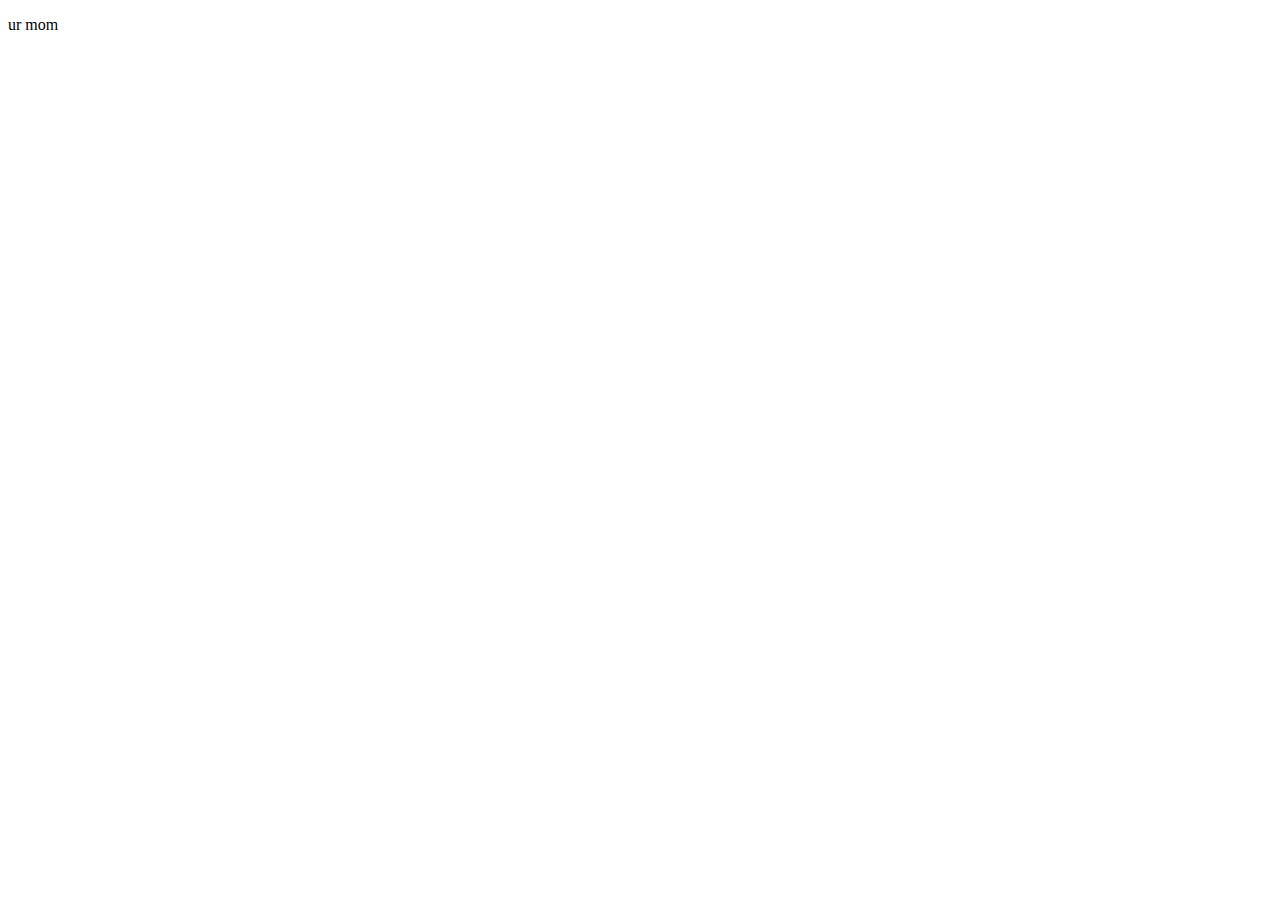
==== contact.html @ c0c7722e "new pages" ====
<!DOCTYPE html>
<html lang="en">
<head>
    <meta charset="UTF-8">
    <meta name="viewport" content="width=device-width, initial-scale=1.0">
    <title>Document</title>
</head>
<body>
    <p>ur mom</p>
</body>
</html>
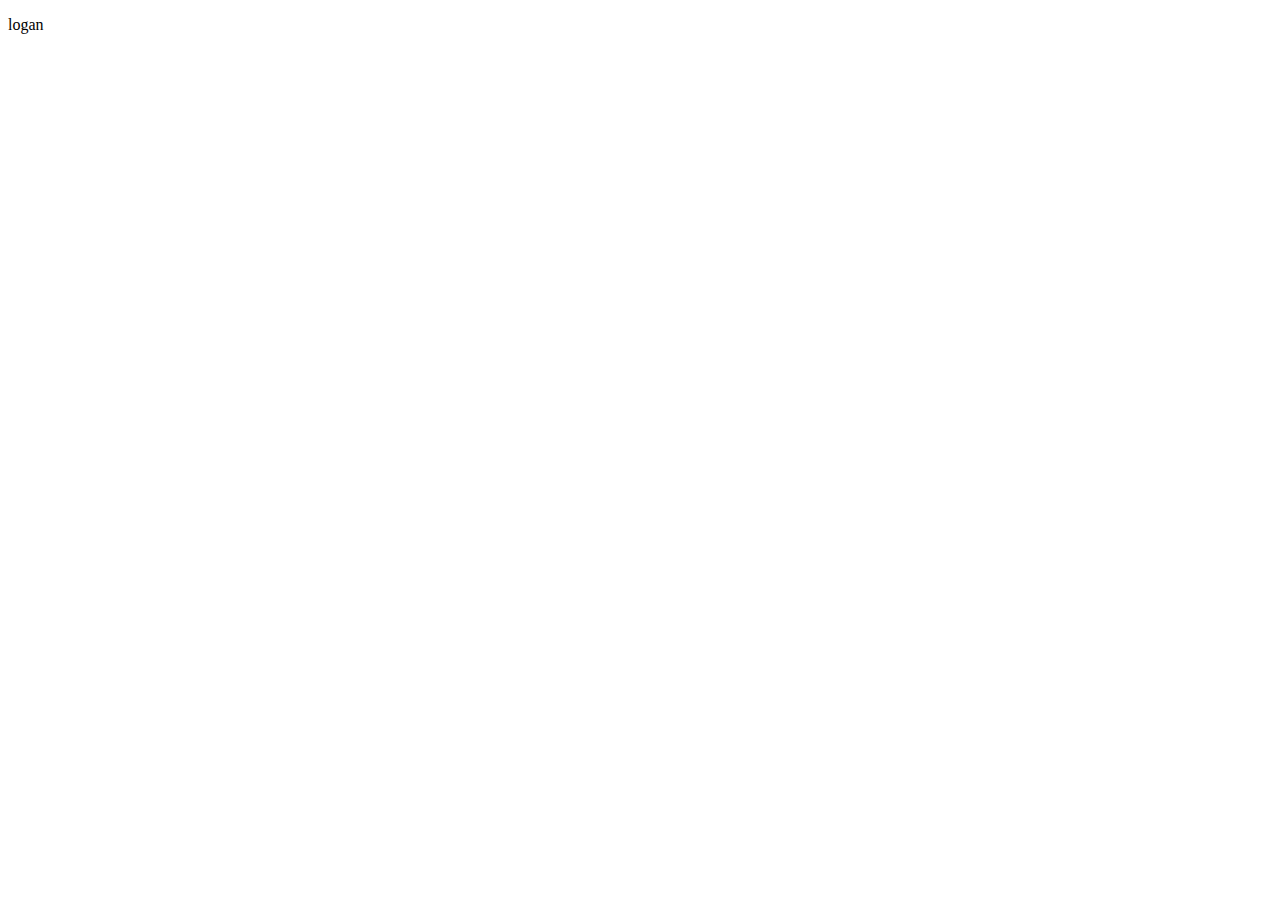
==== commit ee9ec9b7: "Update contact.html" ====
--- a/contact.html
+++ b/contact.html
@@ -6,6 +6,6 @@
     <title>Document</title>
 </head>
 <body>
-    <p>ur mom</p>
+    <p>logan</p>
 </body>
-</html>+</html>
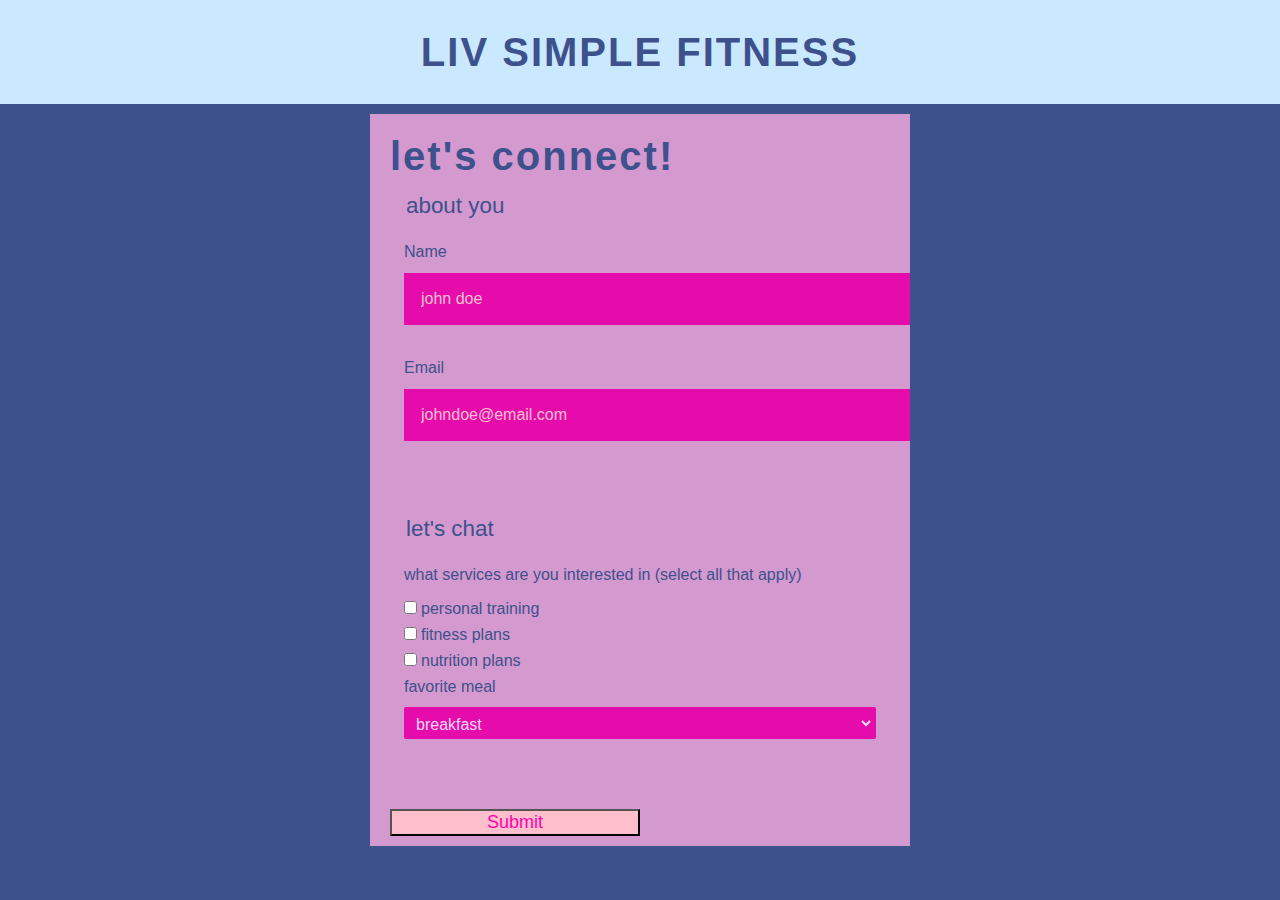
==== commit 6bf7e033: "changes to contact" ====
--- a/contact.html
+++ b/contact.html
@@ -3,9 +3,56 @@
 <head>
     <meta charset="UTF-8">
     <meta name="viewport" content="width=device-width, initial-scale=1.0">
-    <title>Document</title>
+    <title>Liv Simple Fitness</title>
+    <link rel="stylesheet" href="styles.css">
 </head>
 <body>
-    <p>logan</p>
-</body>
-</html>
+
+    <header>
+        <h1>liv simple fitness</h1>
+    </header>
+
+    <form action="/" method="post">
+        <h1>let's connect!</h1>
+        <fieldset>
+        <legend>about you</legend>
+      
+        <label for="name">Name</label>
+      
+        <input type="text" id="name" name="name" placeholder="john doe" value="" required>
+      
+         <label for="email">Email</label>
+      
+        <input type="email" id="email" name="user_email" placeholder="johndoe@email.com" value="" required>
+        </fieldset>
+
+        <fieldset>
+          <legend>let's chat</legend>
+          <label>what services are you interested in (select all that apply)</label>
+          <input type="checkbox" id="veggies" value="eat_veggies" name="veggies"><label class="light" for="veggies">personal training</label><br>
+          <input type="checkbox" id="fruits" value="eat_fruits" name="fruits"><label class="light" for="fruits">fitness plans</label><br>
+          <input type="checkbox" id="carbs" value="carbs" name="carbs"><label class="light" for="carbs">nutrition plans</label><br>
+    
+          <label for="fav_meal">favorite meal</label>
+          <select id="fav_meal" name="fav_meal">
+            <optgroup label="favortie_meal">
+              <option value="breakfast">breakfast</option>
+              <option value="lunch">lunch</option>
+              <option value="dinner">dinner</option>
+            </optgroup>
+            
+        <label for="bio">tell me about your fav food</label>
+        <textarea id="bio" name="user_bio" placeholder="stomach growling"></textarea>
+      
+      
+          </select>
+      
+ 
+          <br>
+      
+        </fieldset>
+      
+        <button type="submit">Submit</button>
+      
+      </form>
+</body>--- a/styles.css
+++ b/styles.css
@@ -0,0 +1,165 @@
+/*  color 
+#3D518C
+#5FA8D3
+#CAE9FF
+#D5ACA9
+#C6ECAE
+*/
+
+body {
+    margin: 0;
+    font-family: Arial, sans-serif;
+    background-color: #3D518C; 
+    color: #3D518C;
+    line-height: 1.6;
+}
+
+p {
+    font-size: 1em;
+}
+
+header {
+    background-color: #CAE9FF; 
+    padding: 20px;
+    text-align: center;
+}
+
+
+header h1 {
+    text-transform: uppercase;
+}
+
+h1 {
+    margin: 0;
+    font-size: 2.5em;
+    letter-spacing: 2px;
+    color: #3D518C;
+}
+
+h2 {
+    font-size: 1.5em;
+    margin-bottom: 15px;
+}
+
+img {
+    max-width: 100%;
+    border-radius: 1rem;
+}
+
+.bio {
+    background-color: #CAE9FF; 
+    padding: 20px;
+    margin: 20px;
+    max-width: 800px;
+    border-radius: 10px;
+    box-shadow: 0px 4px 8px rgba(0, 0, 0, 0.1);
+}
+
+.bio h1 {
+    font-size: 2em;
+    color: #3D518C; 
+    margin-bottom: 10px;
+}
+
+
+/*stuff for forms */
+form {
+    max-width: 500px;
+    margin: 10px auto;
+    padding: 10px 20px;
+    background: #d499ce;
+}
+
+
+input[type="text"],
+input[type="password"],
+input[type="date"],
+input[type="datetime"],
+input[type="email"],
+input[type="number"],
+input[type="search"],
+input[type="tel"],
+input[type="time"],
+input[type="url"],
+textarea,
+select {
+  background: rgba(255, 255, 255, 0.1);
+  border: 2px solid transparent;
+  font-size: 16px;
+  height: auto;
+  padding: 15px;
+  width: 100%;
+  background-color: #e60cac;
+  color: #efdaf6;
+  box-shadow: 0 1px 0 rgba(0, 0, 0, 0.03) inset;
+  margin-bottom: 30px;
+  caret-color: purple;
+}
+
+input::placeholder,
+textarea::placeholder {
+  color: pink;
+}
+
+label:required {
+  color: red;
+}
+
+input[type="radio"],
+input[type="checkbox"] {
+  margin: 0 4px 8px 0;
+  background: pink;
+}
+
+select {
+  padding: 6px;
+  height: 32px;
+  border-radius: 2px;
+}
+
+button {
+  color: #ff00ae;
+  background-color: pink;
+  font-size: 18px;
+  text-align: center;
+  font-style: normal;
+  width: 50%;
+}
+
+button:hover,
+button:focus {
+  background-color: pink;
+  color: black;
+}
+
+fieldset {
+  margin-bottom: 30px;
+  border: none;
+}
+
+legend {
+  font-size: 1.4em;
+  margin-bottom: 10px;
+}
+
+label {
+  display: block;
+  margin-bottom: 8px;
+}
+
+label.light {
+  font-weight: 300;
+  display: inline;
+}
+
+.number {
+  background-color: #2b0047;
+  color: #fff;
+  height: 30px;
+  width: 30px;
+  display: inline-block;
+  font-size: 0.8em;
+  margin-right: 4px;
+  line-height: 30px;
+  text-align: center;
+}
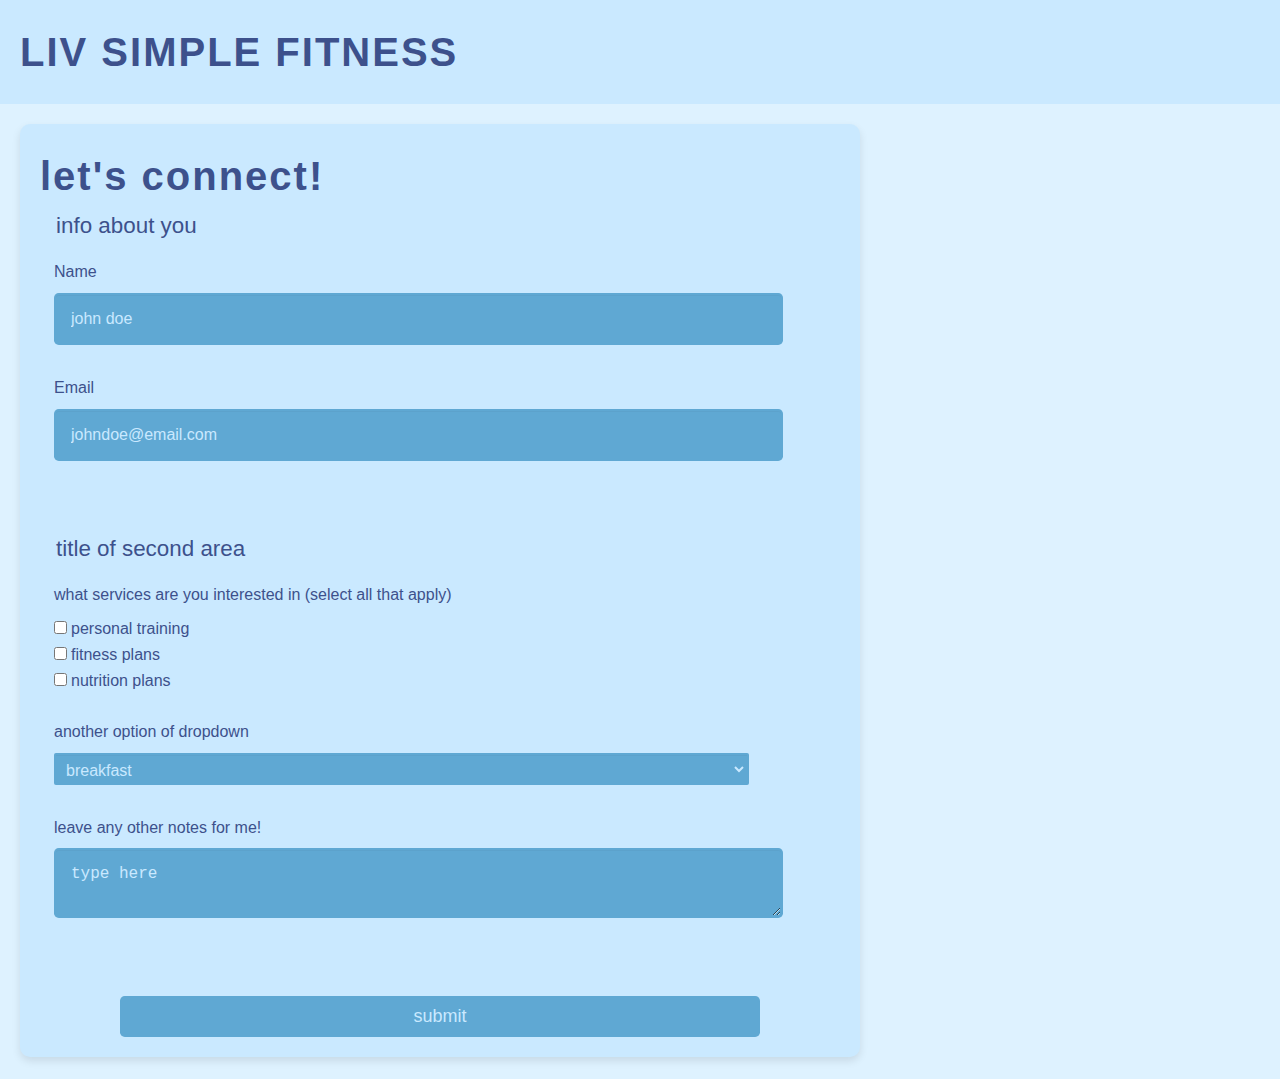
==== commit fb55460c: "sydney (mostly contact) 12pm 12/4" ====
--- a/contact.html
+++ b/contact.html
@@ -5,6 +5,8 @@
     <meta name="viewport" content="width=device-width, initial-scale=1.0">
     <title>Liv Simple Fitness</title>
     <link rel="stylesheet" href="styles.css">
+    <link rel="stylesheet" href="contact.css">
+
 </head>
 <body>
 
@@ -15,44 +17,41 @@
     <form action="/" method="post">
         <h1>let's connect!</h1>
         <fieldset>
-        <legend>about you</legend>
+        <legend>info about you</legend>
       
         <label for="name">Name</label>
       
         <input type="text" id="name" name="name" placeholder="john doe" value="" required>
       
-         <label for="email">Email</label>
+        <label for="email">Email</label>
       
         <input type="email" id="email" name="user_email" placeholder="johndoe@email.com" value="" required>
         </fieldset>
 
         <fieldset>
-          <legend>let's chat</legend>
+          <legend>title of second area</legend>
           <label>what services are you interested in (select all that apply)</label>
-          <input type="checkbox" id="veggies" value="eat_veggies" name="veggies"><label class="light" for="veggies">personal training</label><br>
-          <input type="checkbox" id="fruits" value="eat_fruits" name="fruits"><label class="light" for="fruits">fitness plans</label><br>
-          <input type="checkbox" id="carbs" value="carbs" name="carbs"><label class="light" for="carbs">nutrition plans</label><br>
+          <input type="checkbox" id="training" value="training" name="training"><label class="light" for="training">personal training</label><br>
+          <input type="checkbox" id="fitness" value="fitness" name="fitness"><label class="light" for="fitness">fitness plans</label><br>
+          <input type="checkbox" id="nutrtoin" value="nutrtoin" name="nutrtoin"><label class="light" for="nutrtoin">nutrition plans</label><br>
     
-          <label for="fav_meal">favorite meal</label>
+          <br>
+          <label for="another_option">another option of dropdown</label>
           <select id="fav_meal" name="fav_meal">
             <optgroup label="favortie_meal">
               <option value="breakfast">breakfast</option>
               <option value="lunch">lunch</option>
               <option value="dinner">dinner</option>
             </optgroup>
-            
-        <label for="bio">tell me about your fav food</label>
-        <textarea id="bio" name="user_bio" placeholder="stomach growling"></textarea>
-      
-      
           </select>
-      
- 
-          <br>
-      
+
+          <label for="bio">leave any other notes for me!</label>
+          <textarea id="bio" name="user_bio" placeholder="type here"></textarea>    
         </fieldset>
       
-        <button type="submit">Submit</button>
+        <div class=button-container>
+        <button type="submit">submit</button>
+        </div>
       
       </form>
 </body>--- a/styles.css
+++ b/styles.css
@@ -9,10 +9,10 @@
 body {
     margin: 0;
     font-family: Arial, sans-serif;
-    background-color: #3D518C; 
+    background-color: rgb(222, 242, 255); 
     color: #3D518C;
     line-height: 1.6;
-}
+}s
 
 p {
     font-size: 1em;
@@ -22,11 +22,14 @@
     background-color: #CAE9FF; 
     padding: 20px;
     text-align: center;
+    display: flex;
 }
 
 
 header h1 {
     text-transform: uppercase;
+    justify-content: start;
+
 }
 
 h1 {
@@ -62,104 +65,3 @@
 }
 
 
-/*stuff for forms */
-form {
-    max-width: 500px;
-    margin: 10px auto;
-    padding: 10px 20px;
-    background: #d499ce;
-}
-
-
-input[type="text"],
-input[type="password"],
-input[type="date"],
-input[type="datetime"],
-input[type="email"],
-input[type="number"],
-input[type="search"],
-input[type="tel"],
-input[type="time"],
-input[type="url"],
-textarea,
-select {
-  background: rgba(255, 255, 255, 0.1);
-  border: 2px solid transparent;
-  font-size: 16px;
-  height: auto;
-  padding: 15px;
-  width: 100%;
-  background-color: #e60cac;
-  color: #efdaf6;
-  box-shadow: 0 1px 0 rgba(0, 0, 0, 0.03) inset;
-  margin-bottom: 30px;
-  caret-color: purple;
-}
-
-input::placeholder,
-textarea::placeholder {
-  color: pink;
-}
-
-label:required {
-  color: red;
-}
-
-input[type="radio"],
-input[type="checkbox"] {
-  margin: 0 4px 8px 0;
-  background: pink;
-}
-
-select {
-  padding: 6px;
-  height: 32px;
-  border-radius: 2px;
-}
-
-button {
-  color: #ff00ae;
-  background-color: pink;
-  font-size: 18px;
-  text-align: center;
-  font-style: normal;
-  width: 50%;
-}
-
-button:hover,
-button:focus {
-  background-color: pink;
-  color: black;
-}
-
-fieldset {
-  margin-bottom: 30px;
-  border: none;
-}
-
-legend {
-  font-size: 1.4em;
-  margin-bottom: 10px;
-}
-
-label {
-  display: block;
-  margin-bottom: 8px;
-}
-
-label.light {
-  font-weight: 300;
-  display: inline;
-}
-
-.number {
-  background-color: #2b0047;
-  color: #fff;
-  height: 30px;
-  width: 30px;
-  display: inline-block;
-  font-size: 0.8em;
-  margin-right: 4px;
-  line-height: 30px;
-  text-align: center;
-}
--- a/contact.css
+++ b/contact.css
@@ -0,0 +1,119 @@
+/*  color 
+#3D518C
+#5FA8D3
+#CAE9FF
+#D5ACA9
+#C6ECAE
+*/
+
+/*stuff for forms */
+form {
+    max-width: 500px;
+    padding: 20px;
+    margin: 20px;
+    background-color: #CAE9FF; 
+    max-width: 800px;
+    border-radius: 10px;
+    box-shadow: 0px 4px 8px rgba(0, 0, 0, 0.1);
+}
+
+
+input[type="text"],
+input[type="password"],
+input[type="date"],
+input[type="datetime"],
+input[type="email"],
+input[type="number"],
+input[type="search"],
+input[type="tel"],
+input[type="time"],
+input[type="url"],
+textarea,
+select {
+  border: 2px solid transparent;
+  font-size: 16px;
+  height: auto;
+  padding: 15px;
+  width: 90%;
+  background-color: #5FA8D3;
+  color: #CAE9FF;
+  box-shadow: 0 1px 0 rgba(0, 0, 0, 0.03) inset;
+  margin-bottom: 30px;
+  border-radius: 0.3rem;
+}
+
+input::placeholder,
+textarea::placeholder {
+  color: #CAE9FF;
+}
+
+label:required {
+  color: red;
+}
+
+input[type="radio"],
+input[type="checkbox"] {
+  margin: 0 4px 8px 0;
+}
+
+select {
+  padding: 6px;
+  height: 32px;
+  border-radius: 2px;
+}
+
+.button-container {
+    display: flex;
+    justify-content: center;
+}
+
+button {
+  background-color: #5FA8D3;
+  border: none;
+  color: #CAE9FF;
+  border-radius: 0.3rem;
+  font-size: 18px;
+  text-align: center;
+  font-style: normal;
+  width: 80%;
+  padding: 10px;
+}
+
+button:hover,
+button:focus {
+  background-color: #3D518C;
+  color: #CAE9FF;
+
+}
+
+fieldset {
+  margin-bottom: 30px;
+  border: none;
+}
+
+legend {
+  font-size: 1.4em;
+  margin-bottom: 10px;
+}
+
+label {
+  display: block;
+  margin-bottom: 8px;
+}
+
+label.light {
+  font-weight: 300;
+  display: inline;
+}
+
+.number {
+  background-color: #2b0047;
+  color: #fff;
+  height: 30px;
+  width: 30px;
+  display: inline-block;
+  font-size: 0.8em;
+  margin-right: 4px;
+  line-height: 30px;
+  text-align: center;
+}
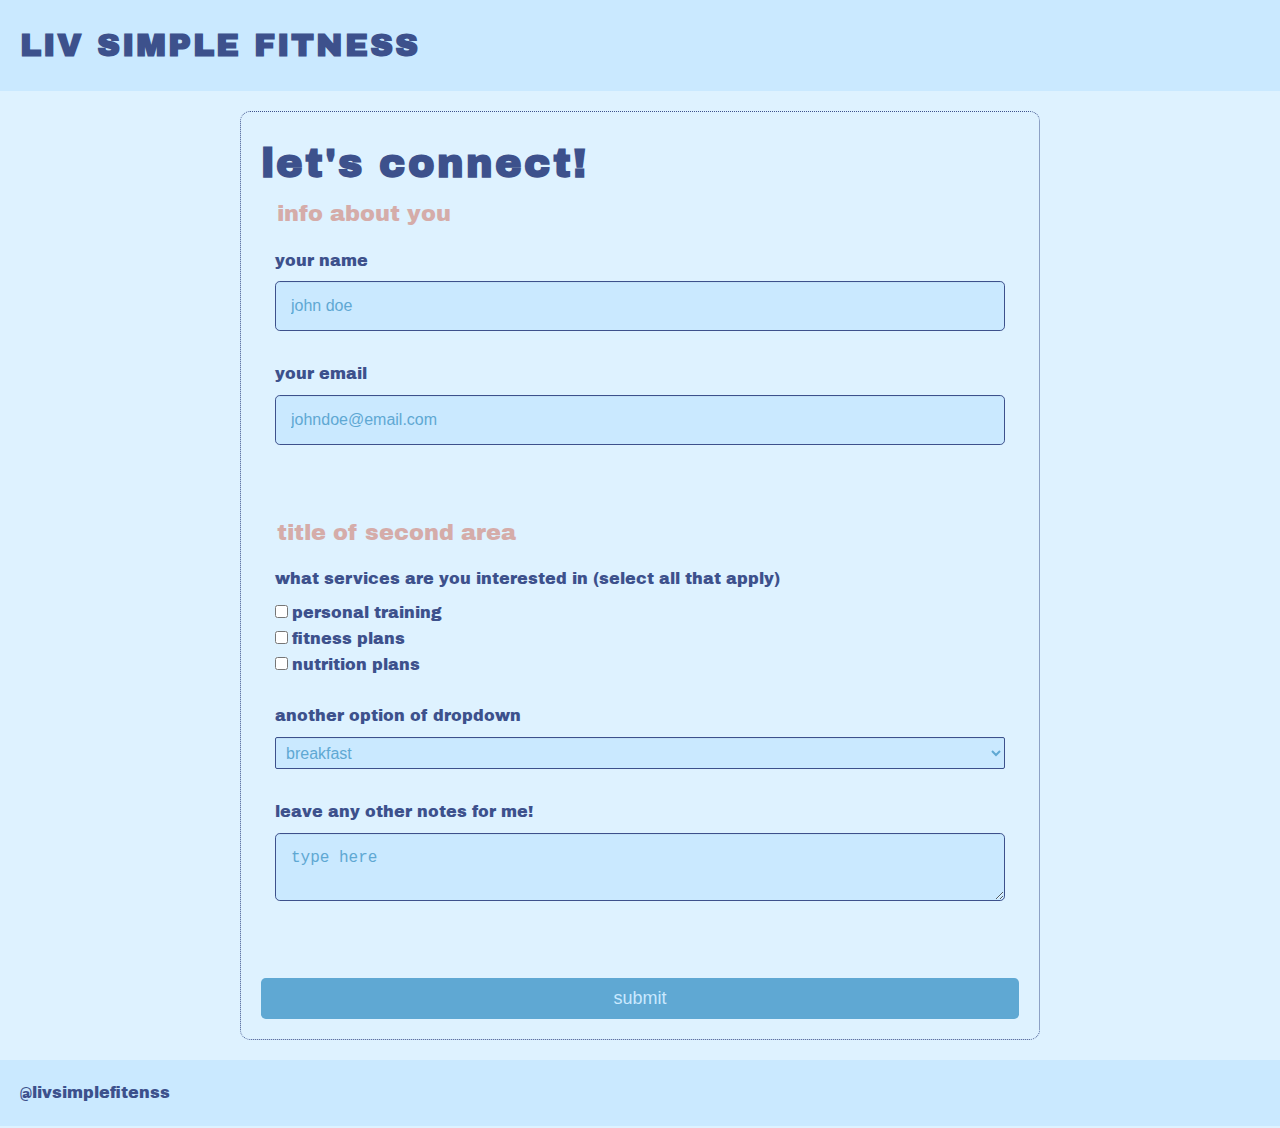
==== commit 9b66c370: "more changes" ====
--- a/contact.html
+++ b/contact.html
@@ -19,11 +19,11 @@
         <fieldset>
         <legend>info about you</legend>
       
-        <label for="name">Name</label>
+        <label for="name">your name</label>
       
         <input type="text" id="name" name="name" placeholder="john doe" value="" required>
       
-        <label for="email">Email</label>
+        <label for="email">your email</label>
       
         <input type="email" id="email" name="user_email" placeholder="johndoe@email.com" value="" required>
         </fieldset>
@@ -54,4 +54,7 @@
         </div>
       
       </form>
+
+      <footer>@livsimplefitenss</footer>
+
 </body>--- a/styles.css
+++ b/styles.css
@@ -5,6 +5,11 @@
 #D5ACA9
 #C6ECAE
 */
+@import url('https://fonts.googleapis.com/css2?family=Archivo+Black&display=swap');
+
+* {
+    box-sizing: border-box;
+}
 
 body {
     margin: 0;
@@ -12,24 +17,25 @@
     background-color: rgb(222, 242, 255); 
     color: #3D518C;
     line-height: 1.6;
-}s
+    font-family: "Archivo Black", sans-serif;
+}
 
 p {
     font-size: 1em;
 }
 
 header {
+    width: 100%;
     background-color: #CAE9FF; 
     padding: 20px;
     text-align: center;
     display: flex;
 }
 
-
 header h1 {
     text-transform: uppercase;
     justify-content: start;
-
+    font-size: 2rem;
 }
 
 h1 {
@@ -49,11 +55,10 @@
     border-radius: 1rem;
 }
 
-.bio {
-    background-color: #CAE9FF; 
+.box {
+    background-color: #CAE9FF;
     padding: 20px;
     margin: 20px;
-    max-width: 800px;
     border-radius: 10px;
     box-shadow: 0px 4px 8px rgba(0, 0, 0, 0.1);
 }
@@ -64,4 +69,10 @@
     margin-bottom: 10px;
 }
 
-
+footer {
+    width: 100%;
+    background-color: #CAE9FF; 
+    padding: 20px;
+    text-align: center;
+    display: flex;
+}--- a/contact.css
+++ b/contact.css
@@ -6,16 +6,28 @@
 #C6ECAE
 */
 
+body {
+  display: grid;
+  place-items: center;
+  width: 100%;
+  height: 100vh; 
+  margin: 0; 
+}
+
+form legend {
+  color: #D5ACA9;
+}
+
 /*stuff for forms */
 form {
-    max-width: 500px;
     padding: 20px;
     margin: 20px;
-    background-color: #CAE9FF; 
+    background-color: rgb(222, 242, 255); 
     max-width: 800px;
     border-radius: 10px;
-    box-shadow: 0px 4px 8px rgba(0, 0, 0, 0.1);
-}
+    width: 90%;
+    border: 1px dotted #3D518C;
+  }
 
 
 input[type="text"],
@@ -34,17 +46,18 @@
   font-size: 16px;
   height: auto;
   padding: 15px;
-  width: 90%;
-  background-color: #5FA8D3;
-  color: #CAE9FF;
+  width: 100%;
+  background-color: #CAE9FF;
+  color: #5FA8D3;
   box-shadow: 0 1px 0 rgba(0, 0, 0, 0.03) inset;
   margin-bottom: 30px;
   border-radius: 0.3rem;
+  border: 1px solid #3D518C;
 }
 
 input::placeholder,
 textarea::placeholder {
-  color: #CAE9FF;
+  color: #5FA8D3;
 }
 
 label:required {
@@ -75,7 +88,7 @@
   font-size: 18px;
   text-align: center;
   font-style: normal;
-  width: 80%;
+  width: 100%;
   padding: 10px;
 }
 
@@ -117,3 +130,10 @@
   line-height: 30px;
   text-align: center;
 }
+
+@media (min-width: 768px) {
+  form {
+    max-width: 800px;
+    width: 65%;
+  }
+}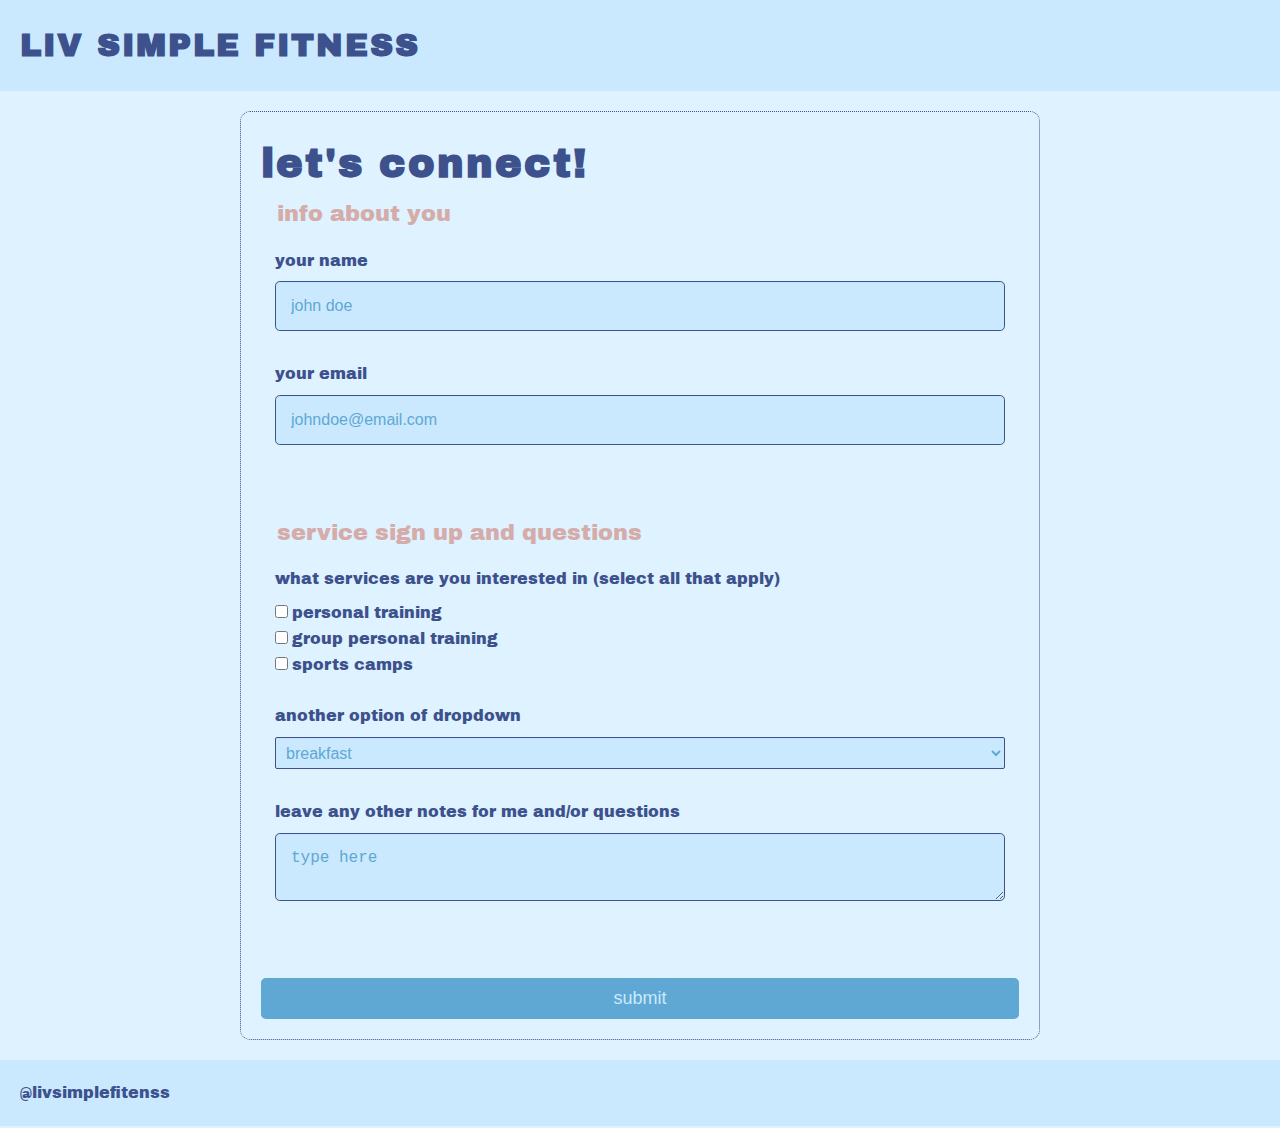
==== commit ecdcc0b7: "adding content to syd's pages" ====
--- a/contact.html
+++ b/contact.html
@@ -29,11 +29,11 @@
         </fieldset>
 
         <fieldset>
-          <legend>title of second area</legend>
+          <legend>service sign up and questions</legend>
           <label>what services are you interested in (select all that apply)</label>
           <input type="checkbox" id="training" value="training" name="training"><label class="light" for="training">personal training</label><br>
-          <input type="checkbox" id="fitness" value="fitness" name="fitness"><label class="light" for="fitness">fitness plans</label><br>
-          <input type="checkbox" id="nutrtoin" value="nutrtoin" name="nutrtoin"><label class="light" for="nutrtoin">nutrition plans</label><br>
+          <input type="checkbox" id="group" value="group" name="fitness"><label class="light" for="fitness">group personal training</label><br>
+          <input type="checkbox" id="sports" value="sports" name="nutrtoin"><label class="light" for="nutrtoin">sports camps</label><br>
     
           <br>
           <label for="another_option">another option of dropdown</label>
@@ -45,7 +45,7 @@
             </optgroup>
           </select>
 
-          <label for="bio">leave any other notes for me!</label>
+          <label for="bio">leave any other notes for me and/or questions</label>
           <textarea id="bio" name="user_bio" placeholder="type here"></textarea>    
         </fieldset>
       
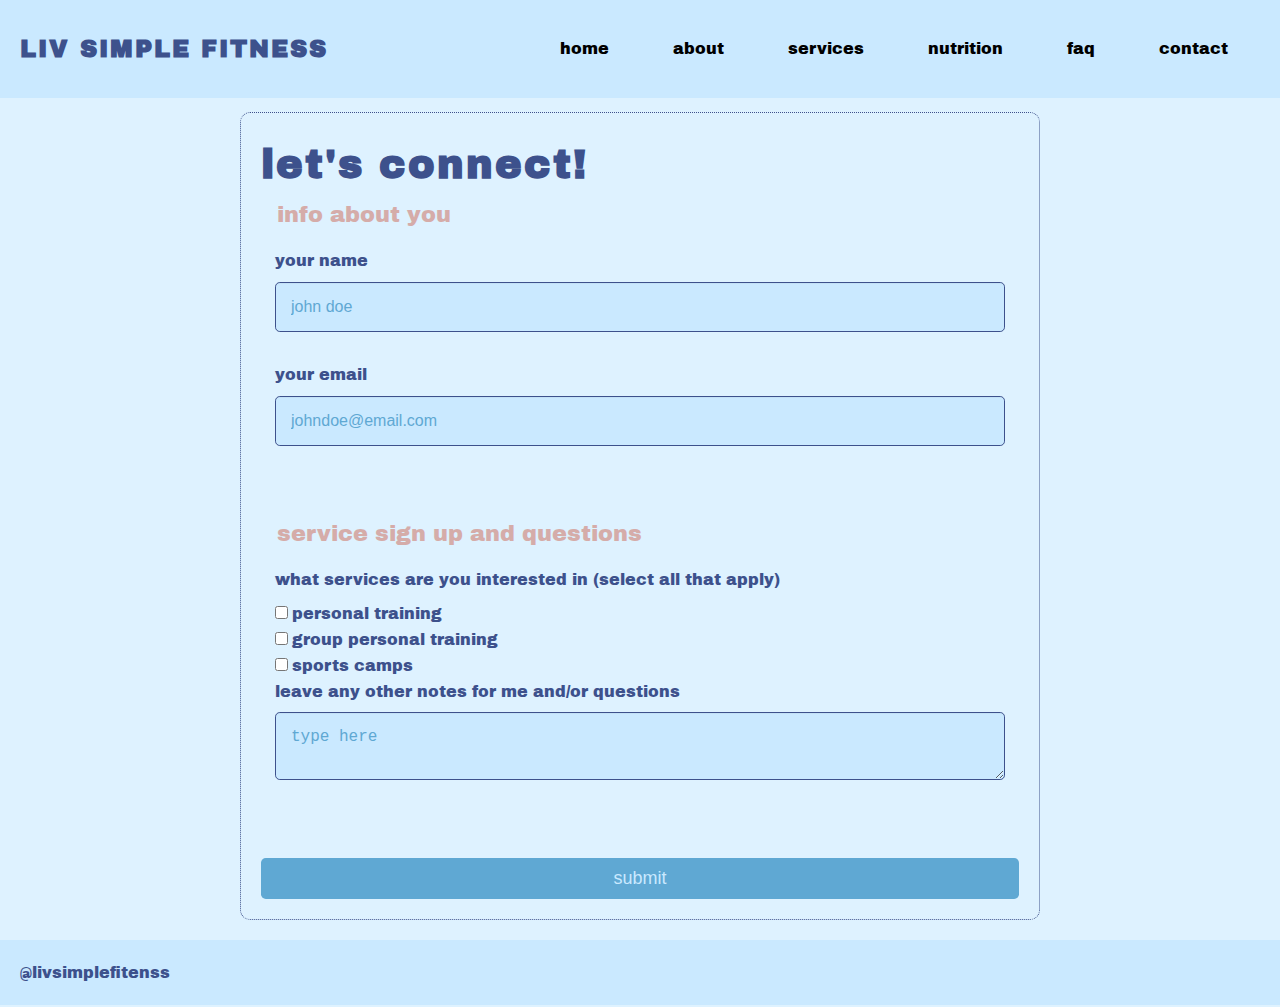
==== commit c4c73a69: "nav changes" ====
--- a/contact.html
+++ b/contact.html
@@ -6,12 +6,25 @@
     <title>Liv Simple Fitness</title>
     <link rel="stylesheet" href="styles.css">
     <link rel="stylesheet" href="contact.css">
+    <link rel="stylesheet" href="css/styles.css">
+    <script src="js/responsive-nav.js"></script>
 
 </head>
 <body>
 
     <header>
         <h1>liv simple fitness</h1>
+        <nav class="nav-collapse">      
+          <ul>
+          <li class="menu-item"><a href="index.html" data-scroll>home</a></li>
+          <li class="menu-item"><a href="qualifications.html" data-scroll>about</a></li>
+          <li class="menu-item"><a href="services.html" data-scroll>services</a></li>
+          <li class="menu-item"><a href="nutrition.html" data-scroll>nutrition</a></li>
+          <li class="menu-item"><a href="faQ.html" data-scroll>faq</a></li>
+          <li class="menu-item"><a href="contact.html" data-scroll>contact</a></li>
+      
+      </ul>
+      </nav>
     </header>
 
     <form action="/" method="post">
@@ -34,16 +47,6 @@
           <input type="checkbox" id="training" value="training" name="training"><label class="light" for="training">personal training</label><br>
           <input type="checkbox" id="group" value="group" name="fitness"><label class="light" for="fitness">group personal training</label><br>
           <input type="checkbox" id="sports" value="sports" name="nutrtoin"><label class="light" for="nutrtoin">sports camps</label><br>
-    
-          <br>
-          <label for="another_option">another option of dropdown</label>
-          <select id="fav_meal" name="fav_meal">
-            <optgroup label="favortie_meal">
-              <option value="breakfast">breakfast</option>
-              <option value="lunch">lunch</option>
-              <option value="dinner">dinner</option>
-            </optgroup>
-          </select>
 
           <label for="bio">leave any other notes for me and/or questions</label>
           <textarea id="bio" name="user_bio" placeholder="type here"></textarea>    
@@ -57,4 +60,8 @@
 
       <footer>@livsimplefitenss</footer>
 
+      <script src="js/fastclick.js"></script>
+      <script src="js/scroll.js"></script>
+      <script src="js/fixed-responsive-nav.js"></script>
+
 </body>--- a/styles.css
+++ b/styles.css
@@ -18,6 +18,16 @@
     color: #3D518C;
     line-height: 1.6;
     font-family: "Archivo Black", sans-serif;
+    padding-top: 60px;
+}
+
+
+.nav-collapse .menu-item a:hover{
+    color:white
+}
+
+.nav-collapse .menu-item a:focus{
+    color:white
 }
 
 p {
@@ -30,12 +40,17 @@
     padding: 20px;
     text-align: center;
     display: flex;
+    width: 100%;
+    align-items: center;
 }
 
 header h1 {
     text-transform: uppercase;
-    justify-content: start;
-    font-size: 2rem;
+    font-size: 1.5rem;
+    justify-content: flex-start;
+    flex-grow: 0;
+    flex-shrink: 0;
+    margin: 0;
 }
 
 h1 {
--- a/contact.css
+++ b/contact.css
@@ -27,6 +27,7 @@
     border-radius: 10px;
     width: 90%;
     border: 1px dotted #3D518C;
+    margin-top: 7rem;
   }
 
 
--- a/css/styles.css
+++ b/css/styles.css
@@ -0,0 +1,162 @@
+html,
+body {
+  margin: 0;
+  padding: 0;
+  border: 0;
+}
+
+a:active,
+a:hover {
+  outline: 0;
+}
+
+@font-face {
+  font-family: "responsivenav";
+  src: url("../icons/responsivenav.eot");
+  src: url("../icons/responsivenav.eot?#iefix") format("embedded-opentype"),
+    url("../icons/responsivenav.ttf") format("truetype"),
+    url("../icons/responsivenav.woff") format("woff"),
+    url("../icons/responsivenav.svg#responsivenav") format("svg");
+  font-weight: normal;
+  font-style: normal;
+}
+
+.nav-toggle {
+  text-decoration: none;
+  text-indent: -300px;
+  position: relative;
+  overflow: hidden;
+  width: 60px;
+  height: 55px;
+  float: right;
+}
+
+.nav-toggle:before {
+  color: black; /* edit this to change the icon color */
+  font: normal 28px/55px "responsivenav"; /* edit font-size (28px) to change the icon size */
+  text-transform: none;
+  text-align: center;
+  position: absolute;
+  content: "\2261"; /* hamburger icon */
+  text-indent: 0;
+  width: 100%;
+  left: 0;
+  top: 0;
+}
+
+.nav-toggle.active:before {
+  font-size: 24px;
+  content: "\78"; /* X/close icon */
+}
+
+.nav-collapse ul {
+  margin: 0;
+  padding: 0;
+  display: flex;
+  list-style: none;
+  flex-direction: column;
+  align-items: flex-end;
+}
+
+.nav-collapse li {
+
+  display: block;
+}
+
+.js .nav-collapse {
+  clip: rect(0 0 0 0);
+  max-height: 0;
+  position: absolute;
+  display: block;
+  overflow: hidden;
+  zoom: 1;
+}
+
+.nav-collapse.opened {
+  max-height: 9999px;
+}
+
+header {
+  display: flex;
+  justify-content: space-between;
+}
+
+@media screen and (min-width: 700px) {
+}
+
+header {
+  position: fixed;
+  z-index: 3;
+  width: 100%;
+  left: 0;
+  top: 0;
+}
+
+.logo {
+  text-decoration: none;
+  font-weight: bold;
+  line-height: 55px;
+  padding: 0 20px;
+  color: black;
+}
+
+.fixed {
+  position: fixed;
+  width: 100%;
+  left: 0;
+  top: 0;
+}
+
+.nav-collapse,
+.nav-collapse * {
+  box-sizing: border-box;
+}
+
+.nav-collapse,
+.nav-collapse ul {
+  list-style: none;
+  width: 100%;
+  display: flex;
+  justify-content: end;
+}
+
+.nav-collapse a {
+  text-decoration: none;
+  padding: 0.7em 1em;
+  color: black;
+  width: 100%;
+  display: block;
+}
+
+.nav-collapse ul ul a {
+  padding-left: 2em;
+}
+
+@media screen and (min-width: 768px) {
+  .nav-collapse ul {
+  flex-direction: row;
+  align-items: flex-end;
+}
+  
+  .nav-collapse li {
+    width: auto;
+  }
+
+  .nav-collapse a {
+    padding: 1.02em 2em;
+    text-align: center;
+    border-top: 0;
+    margin: 0;
+  }
+
+  .nav-collapse ul ul a {
+    display: none;
+  }
+
+  .nav-collapse.closed {
+    max-height: none;
+  }
+  .nav-toggle {
+    display: none;
+  }
+}
